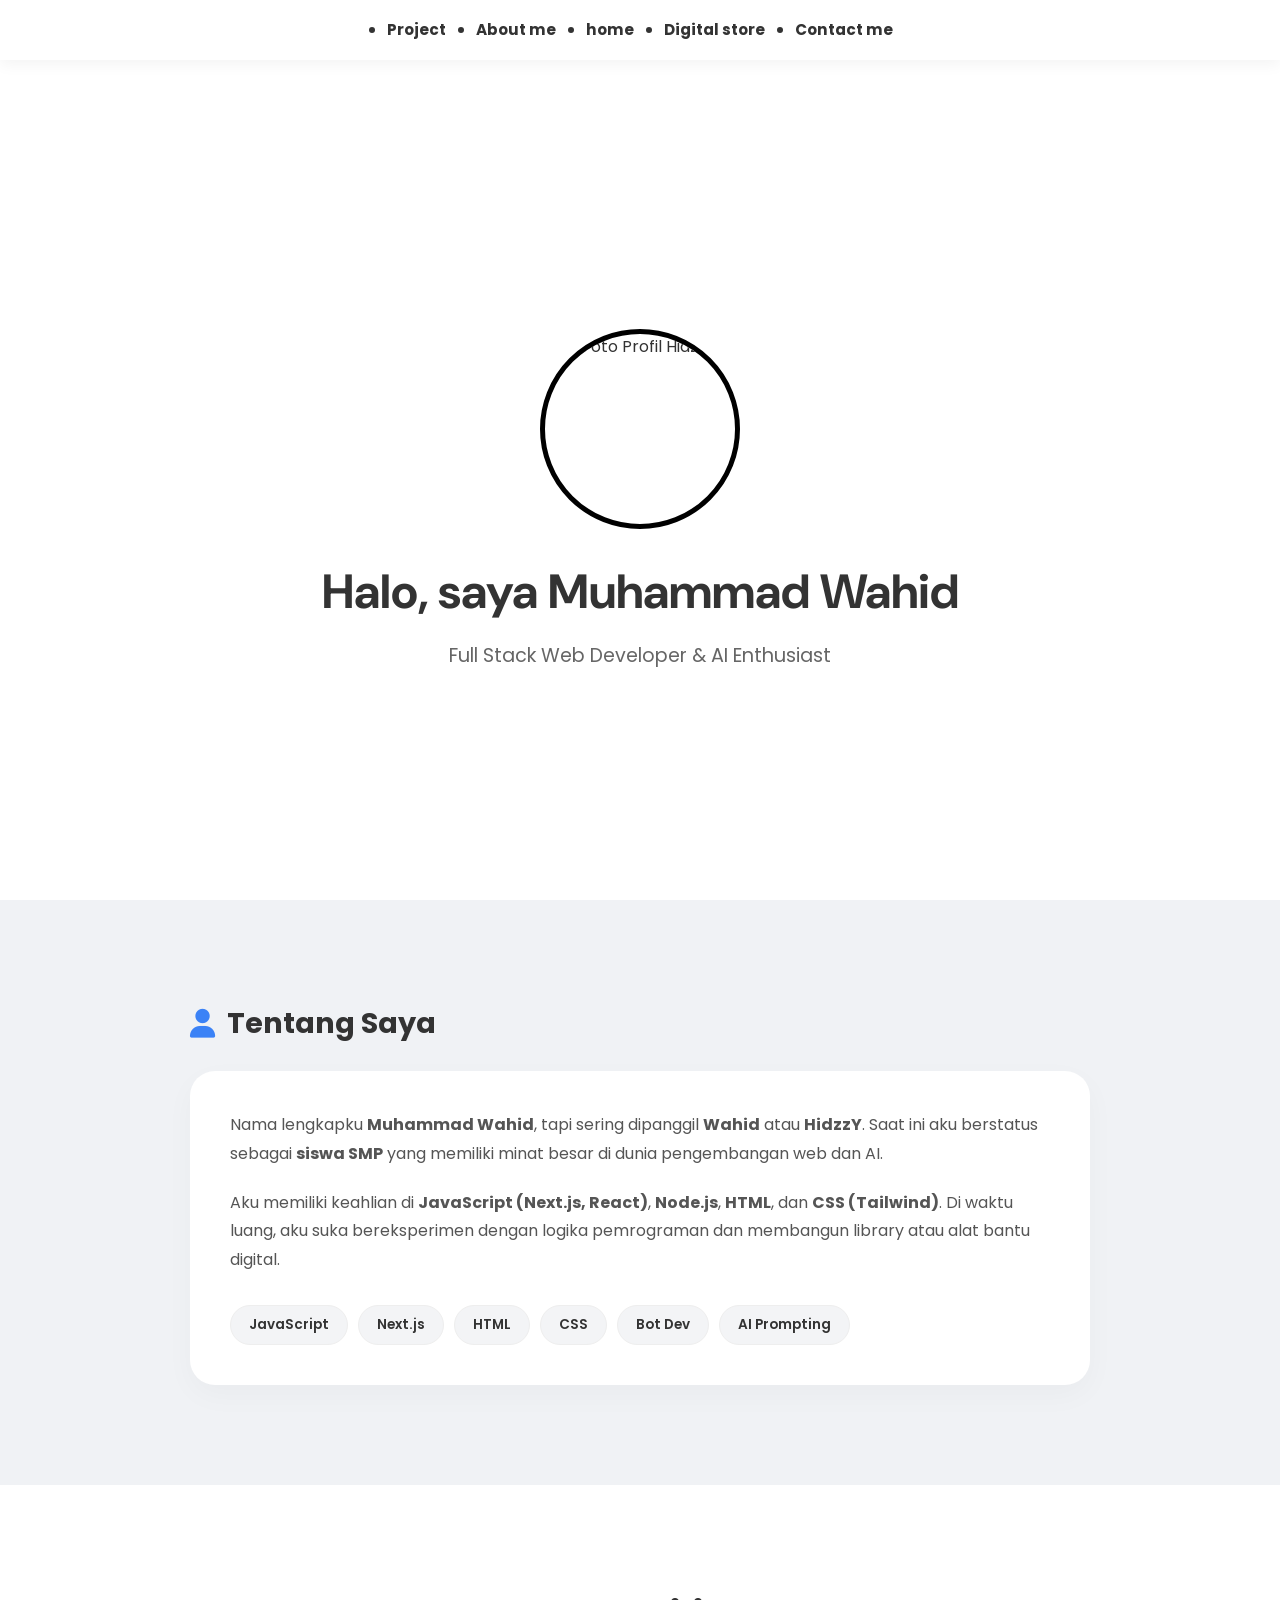
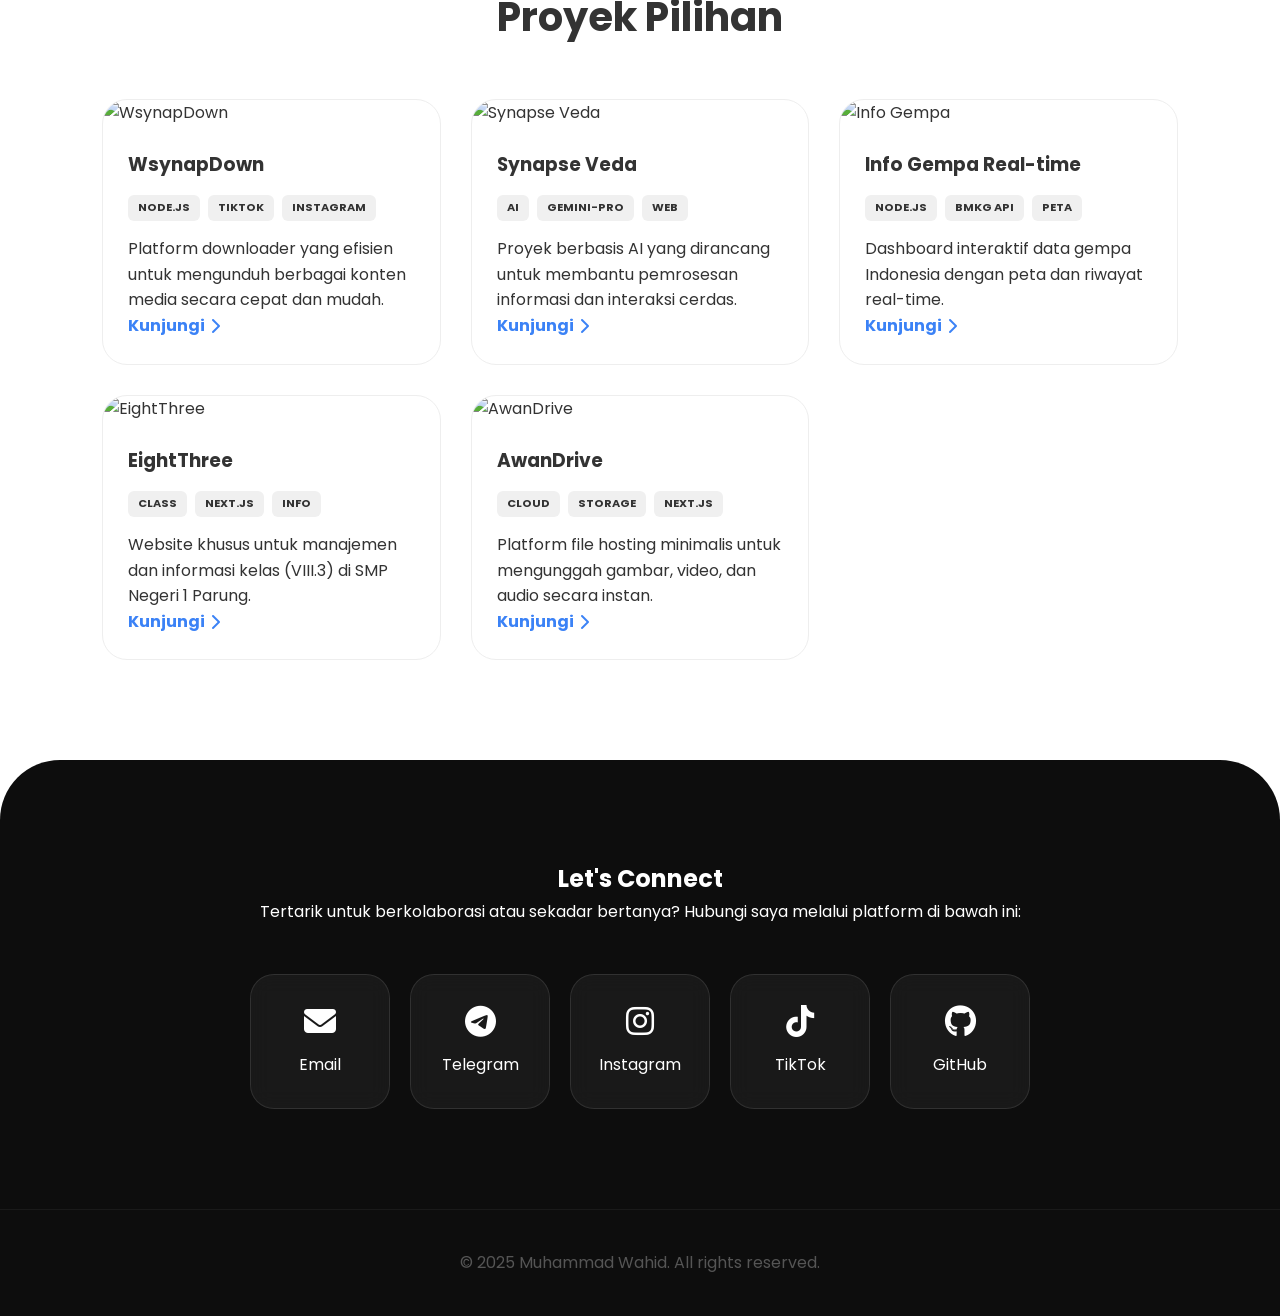
==== index.html @ 887a4020 "Add files via upload" ====
<!DOCTYPE html>
<html lang="id">
<head>
    <meta charset="UTF-8">
    <meta name="viewport" content="width=device-width, initial-scale=1.0">
    <title>Muhammad Wahid - Portofolio</title>
    <link rel="icon" href="https://c.top4top.io/p_3763qwu8t1.jpg" type="image/x-icon">
    <link rel="stylesheet" href="https://cdnjs.cloudflare.com/ajax/libs/font-awesome/6.4.0/css/all.min.css">
    <link href="https://fonts.googleapis.com/css2?family=DM+Sans:wght@700&family=Poppins:wght@300;400;600;700&display=swap" rel="stylesheet">
    <link rel="stylesheet" href="style.css">
</head>
<body oncontextmenu="return false;"> 
    <div id="preloader">
        <h1 id="preloader-text">Welcome!</h1>
    </div>

    <nav>
        <ul class="navbar-menu">
            <li><a href="#projects"><strong>Project</strong></a></li>
            <li><a href="#about"><strong>About me</strong></a></li>
            <li><a href="#home"><strong>home</strong></a></li>
            <li><a href='/store'><strong>Digital store</strong></a></li>
            <li><a href="#contact"><strong>Contact me</strong></a></li>
        </ul>
    </nav>

    <section id="home">
        <img id="profile-pic" src="https://files.catbox.moe/wugke8.jpg" alt="Foto Profil HidzzY" class="reveal-on-scroll">
        <h1 class="reveal-on-scroll delay-1">Halo, saya Muhammad Wahid</h1>
        <p class="reveal-on-scroll delay-2">Full Stack Web Developer & AI Enthusiast</p>
    </section>

    <section id="about">
    <div class="about-container reveal-on-scroll">
        <h2 class="about-title"><i class="fas fa-user"></i> Tentang Saya</h2>
        
        <div class="about-card">
            <p class="about-text">
                Nama lengkapku <strong>Muhammad Wahid</strong>, tapi sering dipanggil <strong>Wahid</strong> atau <strong>HidzzY</strong>. 
                Saat ini aku berstatus sebagai <strong>siswa SMP</strong> yang memiliki minat besar di dunia pengembangan web dan AI.
            </p>
            <p class="about-text">
                Aku memiliki keahlian di <strong>JavaScript (Next.js, React)</strong>, <strong>Node.js</strong>, <strong>HTML</strong>, dan <strong>CSS (Tailwind)</strong>. 
                Di waktu luang, aku suka bereksperimen dengan logika pemrograman dan membangun library atau alat bantu digital.
            </p>
            
            <div class="skills-grid">
                <span class="skill-item">JavaScript</span>
                <span class="skill-item">Next.js</span>
                <span class="skill-item">HTML</span>
                <span class="skill-item">CSS</span>
                <span class="skill-item">Bot Dev</span>
                <span class="skill-item">AI Prompting</span>
            </div>
        </div>
    </div>
</section>

    <section id="projects">
        <h2 class="reveal-on-scroll">Proyek Pilihan</h2>
        <div class="project-container">
            <div class="project-card reveal-on-scroll delay-1">
                <img src="https://k.top4top.io/p_37638irly3.png" alt="WsynapDown">
                <div class="project-card-content">
                    <h3>WsynapDown</h3>
                    <div class="project-tags">
                        <span>Node.js</span><span>Tiktok</span><span>Instagram</span>
                    </div>
                    <p>Platform downloader yang efisien untuk mengunduh berbagai konten media secara cepat dan mudah.</p>
                    <a href="https://wsynapdown.hidzhostt.my.id" target="_blank" class="project-link">Kunjungi <i class="fas fa-chevron-right"></i></a>
                </div>
            </div>

            <div class="project-card reveal-on-scroll delay-2">
                <img src="https://i.top4top.io/p_376329jvo1.png" alt="Synapse Veda">
                <div class="project-card-content">
                    <h3>Synapse Veda</h3>
                    <div class="project-tags">
                        <span>AI</span><span>Gemini-PRO</span><span>Web</span>
                    </div>
                    <p>Proyek berbasis AI yang dirancang untuk membantu pemrosesan informasi dan interaksi cerdas.</p>
                    <a href="https://synapse-veda.hidz-fun.my.id" target="_blank" class="project-link">Kunjungi <i class="fas fa-chevron-right"></i></a>
                </div>
            </div>

            <div class="project-card reveal-on-scroll delay-3">
                <img src="https://j.top4top.io/p_37632fini2.png" alt="Info Gempa">
                <div class="project-card-content">
                    <h3>Info Gempa Real-time</h3>
                    <div class="project-tags">
                        <span>Node.js</span><span>BMKG API</span><span>Peta</span>
                    </div>
                    <p>Dashboard interaktif data gempa Indonesia dengan peta dan riwayat real-time.</p>
                    <a href="https://infogempa.hidz-fun.my.id" target="_blank" class="project-link">Kunjungi <i class="fas fa-chevron-right"></i></a>
                </div>
            </div>

            <div class="project-card reveal-on-scroll delay-4">
                <img src="https://g.top4top.io/p_3763n5gxk1.png" alt="EightThree">
                <div class="project-card-content">
                    <h3>EightThree</h3>
                    <div class="project-tags">
                        <span>Class</span><span>Next.js</span><span>Info</span>
                    </div>
                    <p>Website khusus untuk manajemen dan informasi kelas (VIII.3) di SMP Negeri 1 Parung.</p>
                    <a href="https://eight.hidz-fun.my.id" target="_blank" class="project-link">Kunjungi <i class="fas fa-chevron-right"></i></a>
                </div>
            </div>

            <div class="project-card reveal-on-scroll delay-5">
                <img src="https://j.top4top.io/p_3764ld9o11.png" alt="AwanDrive">
                <div class="project-card-content">
                    <h3>AwanDrive</h3>
                    <div class="project-tags">
                        <span>Cloud</span><span>Storage</span><span>Next.js</span>
                    </div>
                    <p>Platform file hosting minimalis untuk mengunggah gambar, video, dan audio secara instan.</p>
                    <a href="https://awan.hidzhostt.my.id" target="_blank" class="project-link">Kunjungi <i class="fas fa-chevron-right"></i></a>
                </div>
            </div>
        </div>
    </section>

    <section id="contact">
    <div class="contact-wrapper reveal-on-scroll">
        <h2>Let's Connect</h2>
        <p>Tertarik untuk berkolaborasi atau sekadar bertanya? Hubungi saya melalui platform di bawah ini:</p>
        
        <div class="contact-grid">
            <a href="mailto:wahidrahmannn1324@gmail.com" class="contact-card reveal-on-scroll delay-2">
                <i class="fas fa-envelope"></i>
                <span>Email</span>
            </a>
            
            <a href="https://t.me/hidzex3c" target="_blank" class="contact-card reveal-on-scroll delay-3">
                <i class="fab fa-telegram"></i>
                <span>Telegram</span>
            </a>
            
            <a href="https://instagram.com/w.hidzy" target="_blank" class="contact-card reveal-on-scroll delay-4">
                <i class="fab fa-instagram"></i>
                <span>Instagram</span>
            </a>
            
            <a href="https://tiktok.com/@w.hizz" target="_blank" class="contact-card reveal-on-scroll delay-5">
                <i class="fab fa-tiktok"></i>
                <span>TikTok</span>
            </a>
            
            <a href="https://github.com/HidzzY" target="_blank" class="contact-card reveal-on-scroll delay-6">
                <i class="fab fa-github"></i>
                <span>GitHub</span>
            </a>
        </div>
    </div>
</section>

    <footer>
        <p>&copy; 2025 Muhammad Wahid. All rights reserved.</p>
    </footer>

    <script src="script.js"></script>
    <script>
        document.onkeydown = function(e) {
            if (e.ctrlKey && (e.keyCode === 67 || e.keyCode === 86 || e.keyCode === 85 || e.keyCode === 117)) {
                return false;
            } else if (e.keyCode === 123) {
                return false;
            } else if (e.ctrlKey && e.shiftKey && e.keyCode === 73) {
                return false;
            }
        };
    </script>
</body>
</html>
---- style.css ----
/* --- Variabel CSS --- */
:root {
    --primary-white: #ffffff;
    --light-grey-bg: #f5f5f7;
    --medium-grey: #e0e0e0;
    --dark-grey-text: #333333;
    --black-solid: #000000;
    --accent-color: #6a00ff;
    --blue-accent: #3b82f6;
}

/* --- Global Reset --- */
* {
    margin: 0;
    padding: 0;
    box-sizing: border-box;
}

html { scroll-behavior: smooth; }

body {
    font-family: 'Poppins', sans-serif;
    background-color: var(--primary-white);
    color: var(--dark-grey-text);
    overflow-x: hidden;
    line-height: 1.6;
}

a { text-decoration: none; color: inherit; }

/* --- Scrollbar --- */
::-webkit-scrollbar { width: 8px; }
::-webkit-scrollbar-track { background: var(--light-grey-bg); }
::-webkit-scrollbar-thumb { background: #ccc; border-radius: 10px; }
::-webkit-scrollbar-thumb:hover { background: var(--accent-color); }

/* --- Intro Preloader --- */
#preloader {
    position: fixed;
    inset: 0;
    background-color: var(--black-solid);
    display: flex;
    justify-content: center;
    align-items: center;
    z-index: 9999;
}

#preloader-text {
    color: var(--primary-white);
    font-family: 'DM Sans', sans-serif;
    font-size: 3rem;
    animation: zoomInFadeIn 1.5s forwards, fadeOutPreloaderText 0.5s 2s forwards;
}

@keyframes zoomInFadeIn {
    0% { opacity: 0; transform: scale(0.6); filter: blur(10px); }
    100% { opacity: 1; transform: scale(1); filter: blur(0px); }
}

@keyframes fadeOutPreloaderText {
    to { opacity: 0; transform: scale(1.1); }
}

/* --- Navbar --- */
nav {
    position: fixed;
    top: 0; width: 100%;
    background-color: rgba(255, 255, 255, 0.95);
    backdrop-filter: blur(10px);
    box-shadow: 0 4px 15px rgba(0, 0, 0, 0.05);
    z-index: 1000;
    height: 60px;
    display: flex;
    justify-content: center;
    align-items: center;
}

.navbar-menu { display: flex; gap: 30px; }
.navbar-menu li a {
    font-weight: 600;
    font-size: 0.95em;
    position: relative;
    transition: 0.3s;
}

.navbar-menu li a:hover { color: var(--accent-color); }

/* --- Reveal Animation --- */
.reveal-on-scroll {
    opacity: 0;
    transform: translateY(30px);
    transition: all 0.8s cubic-bezier(0.17, 0.67, 0.83, 0.67);
}

.reveal-on-scroll.is-visible { opacity: 1; transform: translateY(0); }
.delay-1 { transition-delay: 0.1s; }
.delay-2 { transition-delay: 0.2s; }

/* --- Home Section --- */
#home {
    padding-top: 100px;
    min-height: 100vh;
    display: flex;
    flex-direction: column;
    justify-content: center;
    align-items: center;
    text-align: center;
}

#profile-pic {
    width: 200px; height: 200px;
    border-radius: 50%;
    object-fit: cover;
    border: 5px solid var(--black-solid);
    margin-bottom: 25px;
}

#home h1 { font-family: 'DM Sans', sans-serif; font-size: 3rem; margin-bottom: 10px; }
#home p { color: #666; font-size: 1.2rem; }

/* --- About Section --- */
#about { background-color: #f0f2f5; padding: 100px 8%; }
.about-container { max-width: 900px; margin: 0 auto; }
.about-title {
    font-size: 1.8rem;
    text-align: left;
    margin-bottom: 25px;
    display: flex;
    align-items: center;
    gap: 12px;
}
.about-title i { color: var(--blue-accent); }
.about-card {
    background: #fff;
    padding: 40px;
    border-radius: 25px;
    box-shadow: 0 10px 30px rgba(0,0,0,0.03);
    text-align: left;
}
.about-text { margin-bottom: 20px; color: #555; line-height: 1.8; }
.skills-grid { display: flex; flex-wrap: wrap; gap: 10px; margin-top: 30px; }
.skill-item {
    background: #f3f4f6;
    padding: 8px 18px;
    border-radius: 50px;
    font-size: 0.85rem;
    font-weight: 600;
    border: 1px solid #eee;
}

/* --- Projects Section --- */
#projects { padding: 100px 8%; text-align: center; }
#projects h2 { font-size: 2.5rem; margin-bottom: 50px; }
.project-container {
    display: grid;
    grid-template-columns: repeat(auto-fit, minmax(320px, 1fr));
    gap: 30px;
}
.project-card {
    background: #fff;
    border-radius: 25px;
    overflow: hidden;
    border: 1px solid #eee;
    transition: 0.4s;
    text-align: left;
}
.project-card:hover { transform: translateY(-10px); box-shadow: 0 20px 40px rgba(0,0,0,0.1); }
.project-card img { width: 100%; height: 210px; object-fit: cover; }
.project-card-content { padding: 25px; }
.project-tags { display: flex; gap: 8px; margin: 15px 0; }
.project-tags span {
    background: #f0f0f0; font-size: 0.7rem; font-weight: 700;
    padding: 4px 10px; border-radius: 6px; text-transform: uppercase;
}
.project-link { color: var(--blue-accent); font-weight: 700; display: flex; align-items: center; gap: 5px; }

/* --- Contact Section --- */
#contact { 
    background-color: #0d0d0d; 
    border-radius: 60px 60px 0 0; 
    color: #fff; 
    padding: 100px 8%;
    text-align: center;
}
.contact-grid { display: flex; justify-content: center; gap: 20px; flex-wrap: wrap; margin-top: 50px; }
.contact-card { 
    background: rgba(255,255,255,0.05); 
    backdrop-filter: blur(10px);
    padding: 30px; width: 140px;
    border-radius: 24px;
    display: flex; flex-direction: column; align-items: center; gap: 15px;
    transition: 0.4s cubic-bezier(0.175, 0.885, 0.32, 1.275);
    border: 1px solid rgba(255,255,255,0.1);
}
.contact-card:hover { 
    background: var(--accent-color); 
    transform: translateY(-15px); 
    box-shadow: 0 15px 30px rgba(106, 0, 255, 0.4);
}
.contact-card i { font-size: 2rem; }

/* --- Footer --- */
footer { background: #0d0d0d; color: #555; padding: 40px; text-align: center; border-top: 1px solid #1a1a1a; }

/* Mobile */
@media (max-width: 768px) {
    .navbar-menu { gap: 15px; font-size: 0.8rem; }
    .contact-card { width: 45%; }
    #home h1 { font-size: 2.2rem; }
}
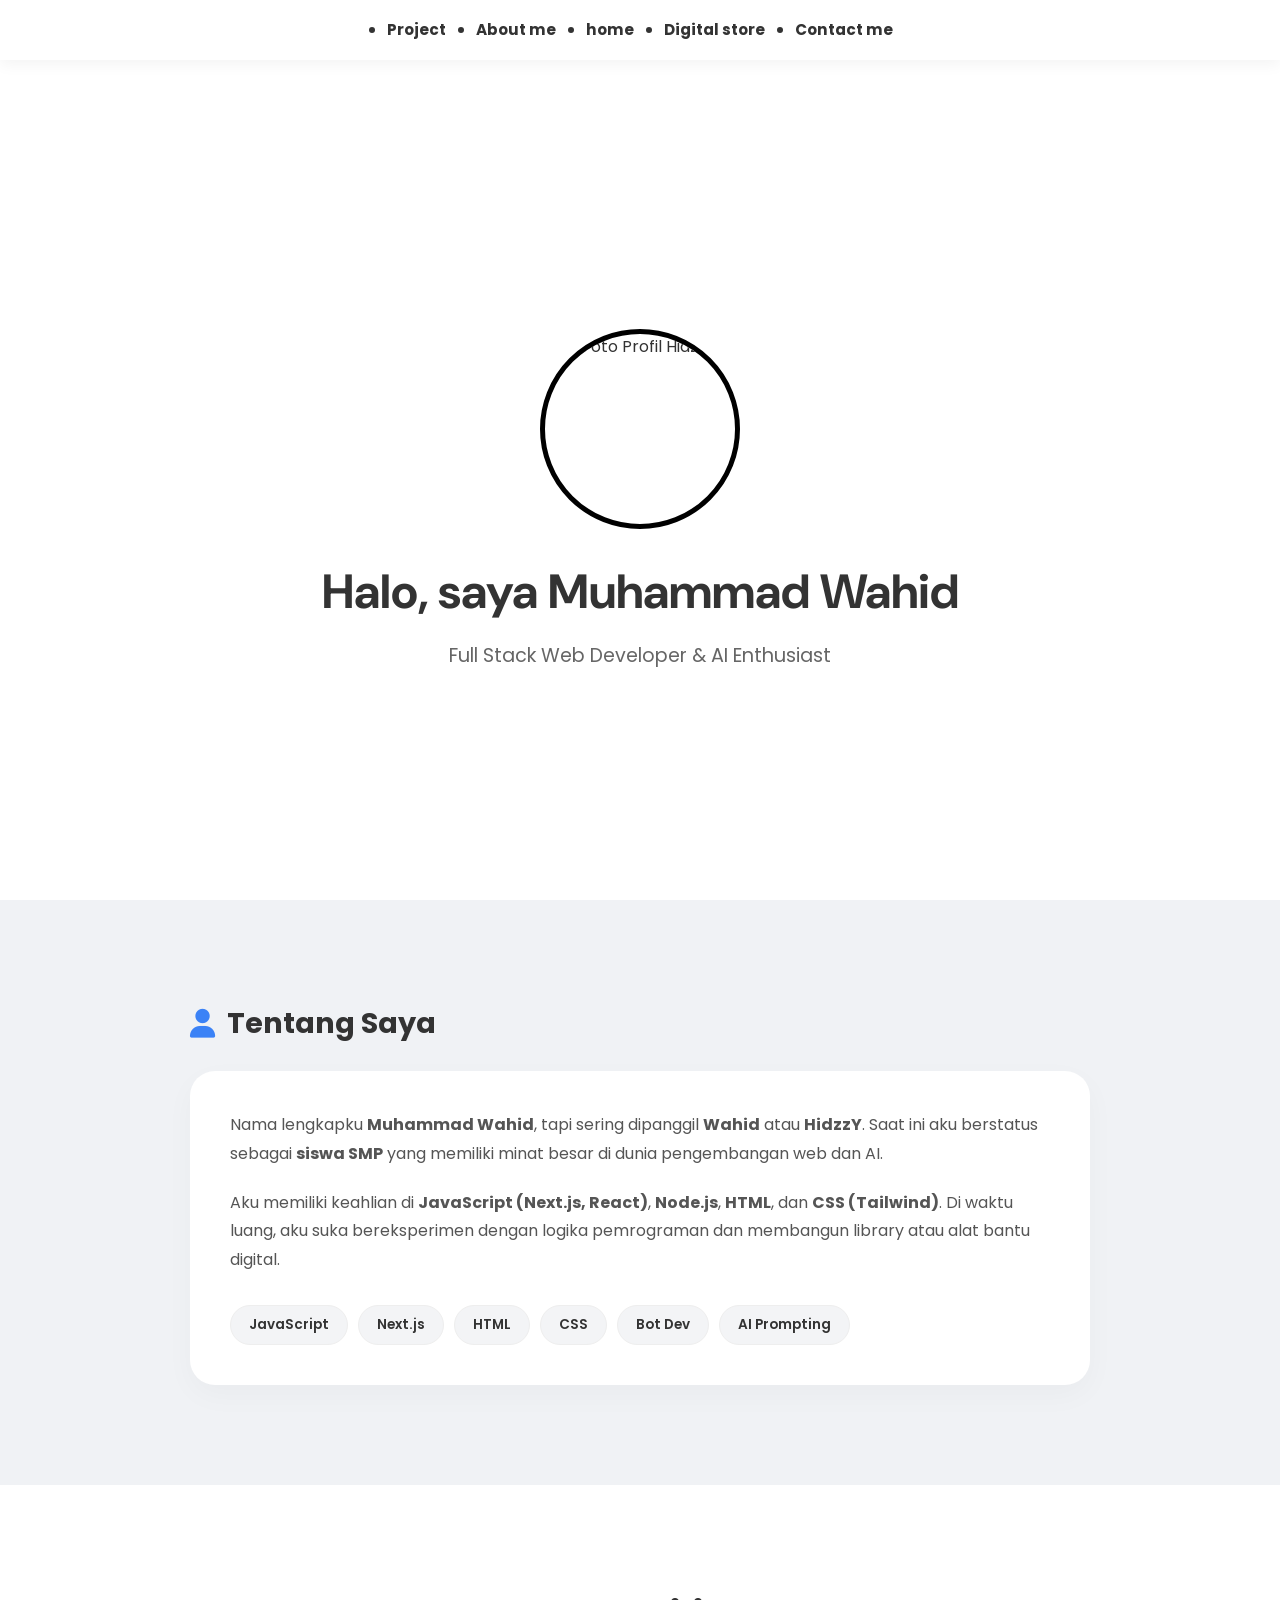
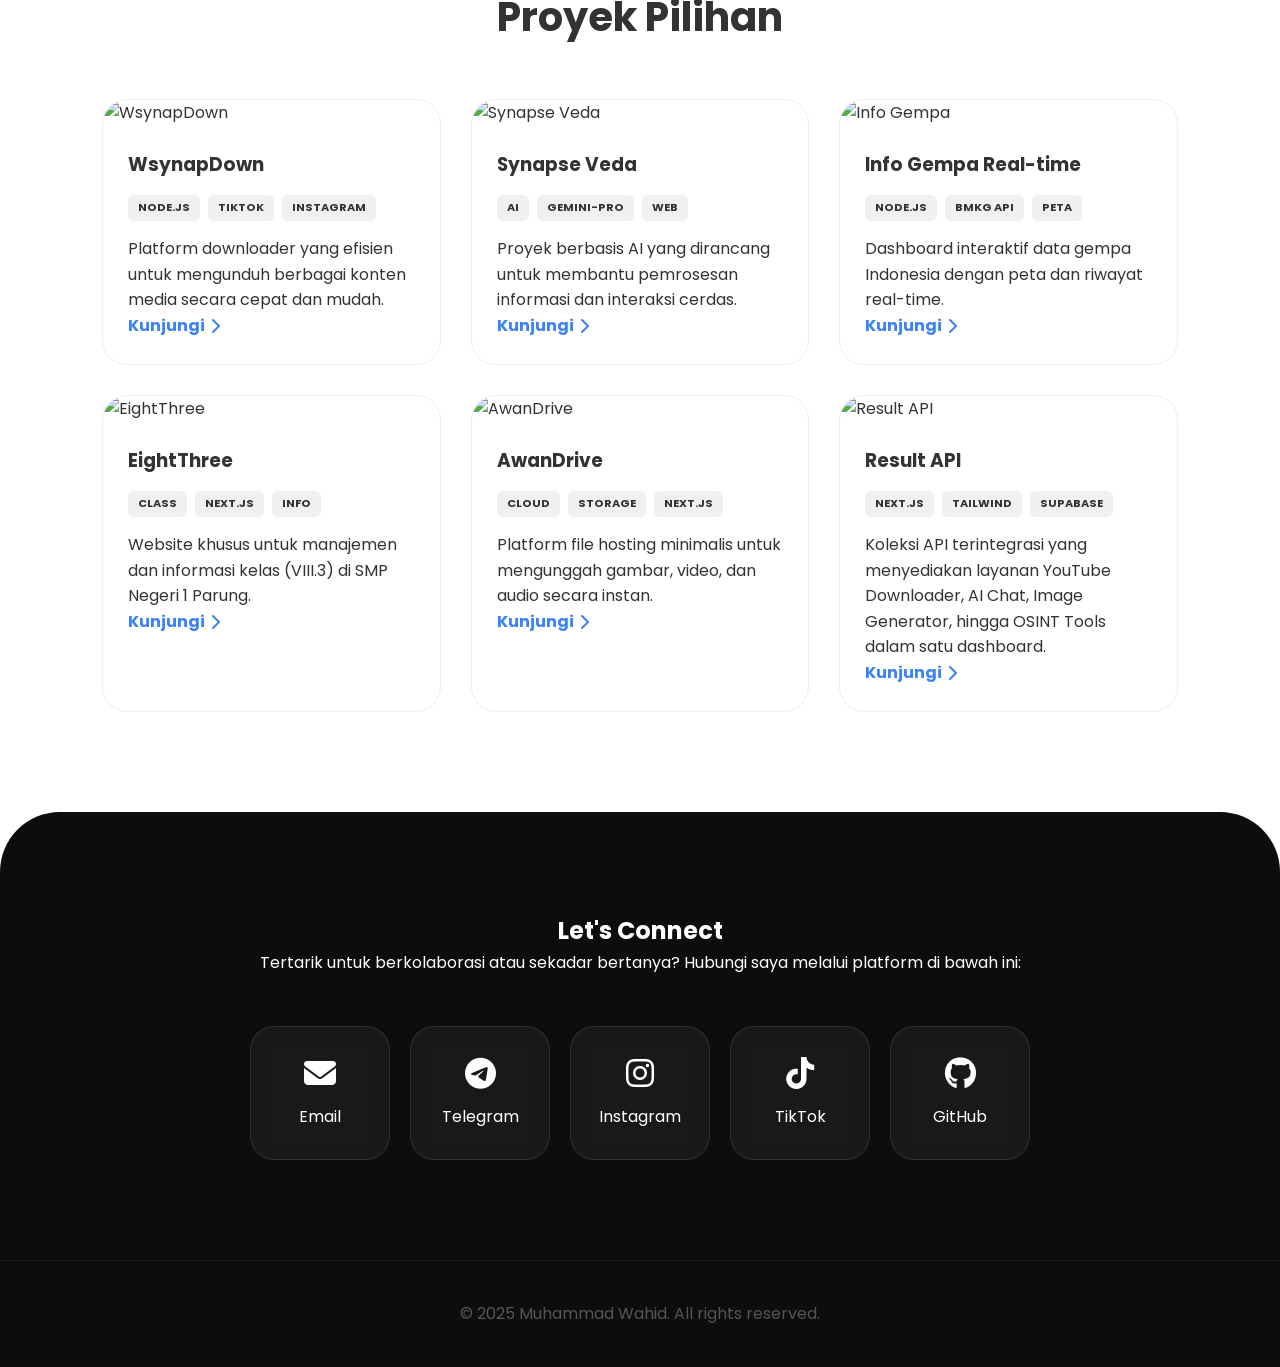
==== commit 5891b048: "Update index.html" ====
--- a/index.html
+++ b/index.html
@@ -19,7 +19,7 @@
             <li><a href="#projects"><strong>Project</strong></a></li>
             <li><a href="#about"><strong>About me</strong></a></li>
             <li><a href="#home"><strong>home</strong></a></li>
-            <li><a href='/store'><strong>Digital store</strong></a></li>
+            <li><a href="store/index.html"><strong>Digital store</strong></a></li>
             <li><a href="#contact"><strong>Contact me</strong></a></li>
         </ul>
     </nav>
@@ -118,6 +118,18 @@
                     <a href="https://awan.hidzhostt.my.id" target="_blank" class="project-link">Kunjungi <i class="fas fa-chevron-right"></i></a>
                 </div>
             </div>
+
+           <div class="project-card reveal-on-scroll delay-6">
+               <img src="https://files.catbox.moe/cep3s4.png" alt="Result API"> 
+               <div class="project-card-content">
+                   <h3>Result API</h3>
+                   <div class="project-tags">
+                       <span>Next.js</span><span>Tailwind</span><span>Supabase</span>
+                   </div>
+                   <p>Koleksi API terintegrasi yang menyediakan layanan YouTube Downloader, AI Chat, Image Generator, hingga OSINT Tools dalam satu dashboard.</p>
+                   <a href="https://myresult-api.vercel.app" target="_blank" class="project-link">Kunjungi <i class="fas fa-chevron-right"></i></a>
+               </div>
+           </div>
         </div>
     </section>
 
@@ -172,4 +184,4 @@
         };
     </script>
 </body>
-</html>+</html>
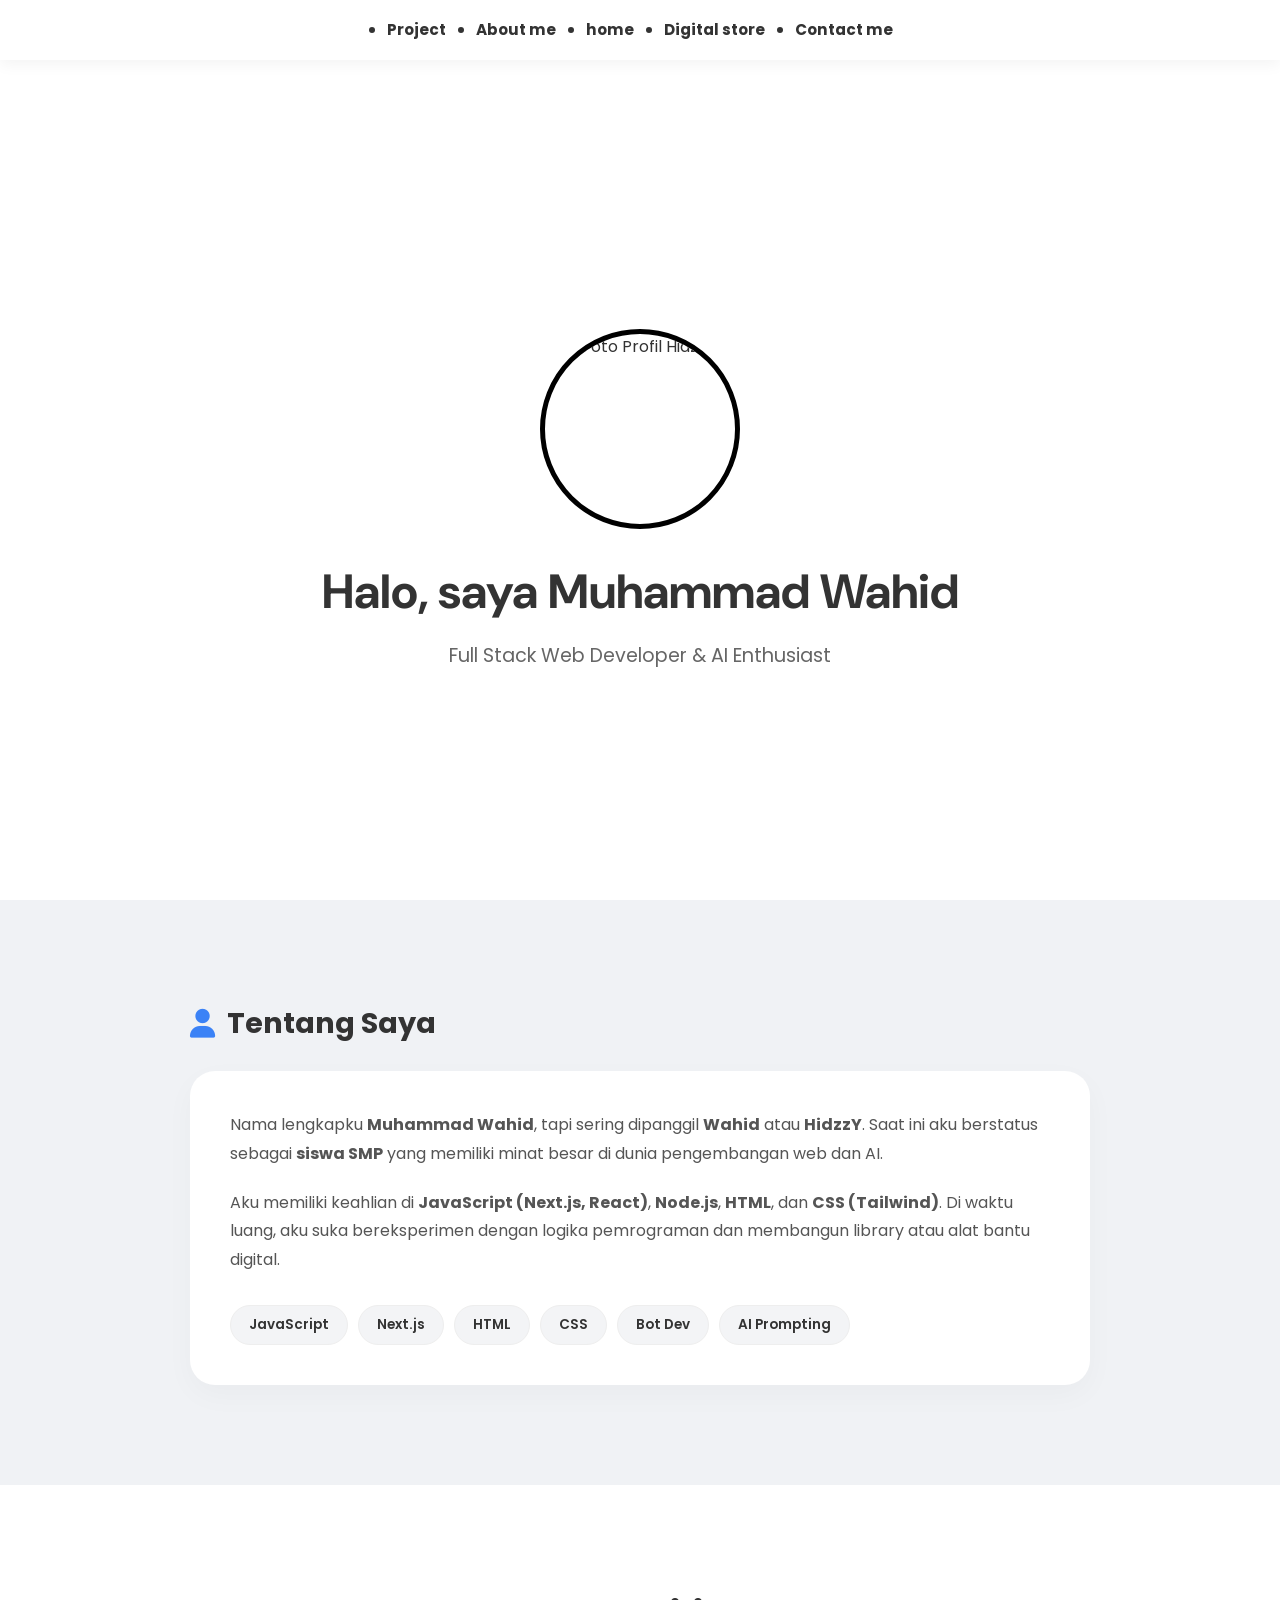
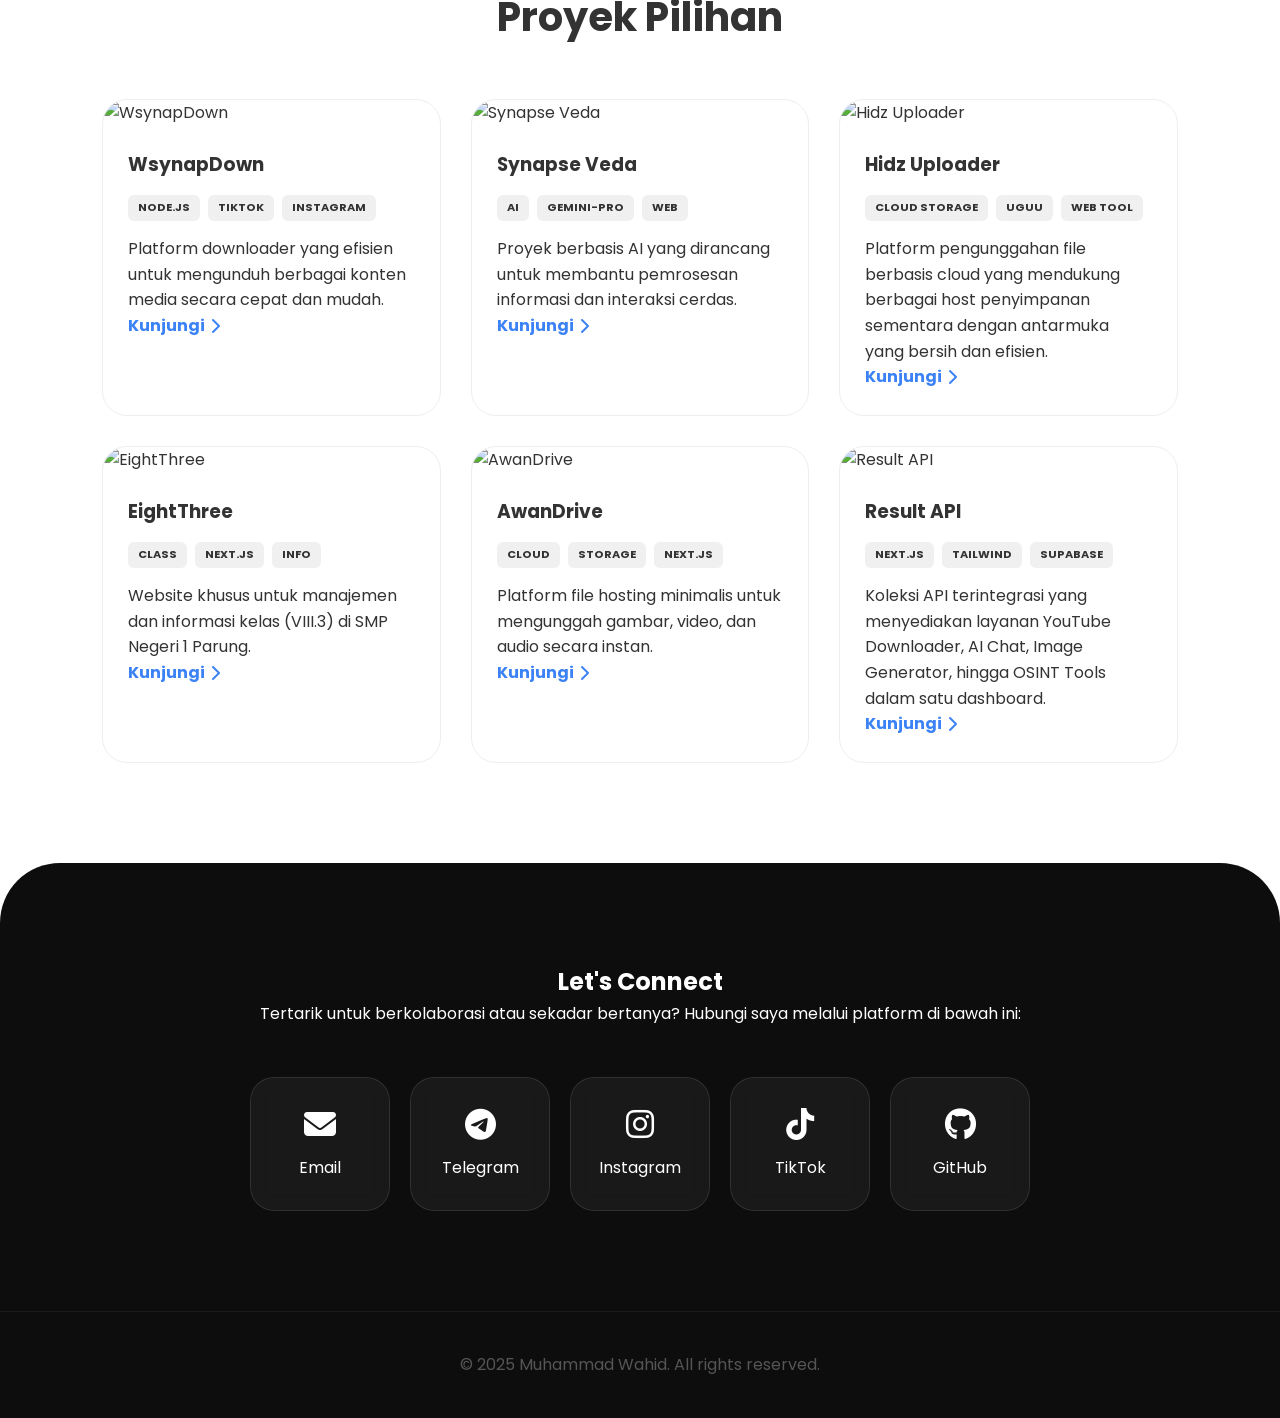
==== commit 36c94703: "Update index.html" ====
--- a/index.html
+++ b/index.html
@@ -25,7 +25,7 @@
     </nav>
 
     <section id="home">
-        <img id="profile-pic" src="https://files.catbox.moe/wugke8.jpg" alt="Foto Profil HidzzY" class="reveal-on-scroll">
+        <img id="profile-pic" src="https://j.top4top.io/p_37743un5p1.png" alt="Foto Profil HidzzY" class="reveal-on-scroll">
         <h1 class="reveal-on-scroll delay-1">Halo, saya Muhammad Wahid</h1>
         <p class="reveal-on-scroll delay-2">Full Stack Web Developer & AI Enthusiast</p>
     </section>
@@ -84,14 +84,14 @@
             </div>
 
             <div class="project-card reveal-on-scroll delay-3">
-                <img src="https://j.top4top.io/p_37632fini2.png" alt="Info Gempa">
+                <img src="https://n.uguu.se/VyOYubFp.png" alt="Hidz Uploader">
                 <div class="project-card-content">
-                    <h3>Info Gempa Real-time</h3>
+                    <h3>Hidz Uploader</h3>
                     <div class="project-tags">
-                        <span>Node.js</span><span>BMKG API</span><span>Peta</span>
+                        <span>Cloud Storage</span><span>Uguu</span><span>Web Tool</span>
                     </div>
-                    <p>Dashboard interaktif data gempa Indonesia dengan peta dan riwayat real-time.</p>
-                    <a href="https://infogempa.hidz-fun.my.id" target="_blank" class="project-link">Kunjungi <i class="fas fa-chevron-right"></i></a>
+                    <p>Platform pengunggahan file berbasis cloud yang mendukung berbagai host penyimpanan sementara dengan antarmuka yang bersih dan efisien.</p>
+                    <a href="#" target="_blank" class="project-link">Kunjungi <i class="fas fa-chevron-right"></i></a>
                 </div>
             </div>
 
@@ -120,7 +120,7 @@
             </div>
 
            <div class="project-card reveal-on-scroll delay-6">
-               <img src="https://files.catbox.moe/cep3s4.png" alt="Result API"> 
+               <img src="https://j.top4top.io/p_37747y25f1.png" alt="Result API"> 
                <div class="project-card-content">
                    <h3>Result API</h3>
                    <div class="project-tags">
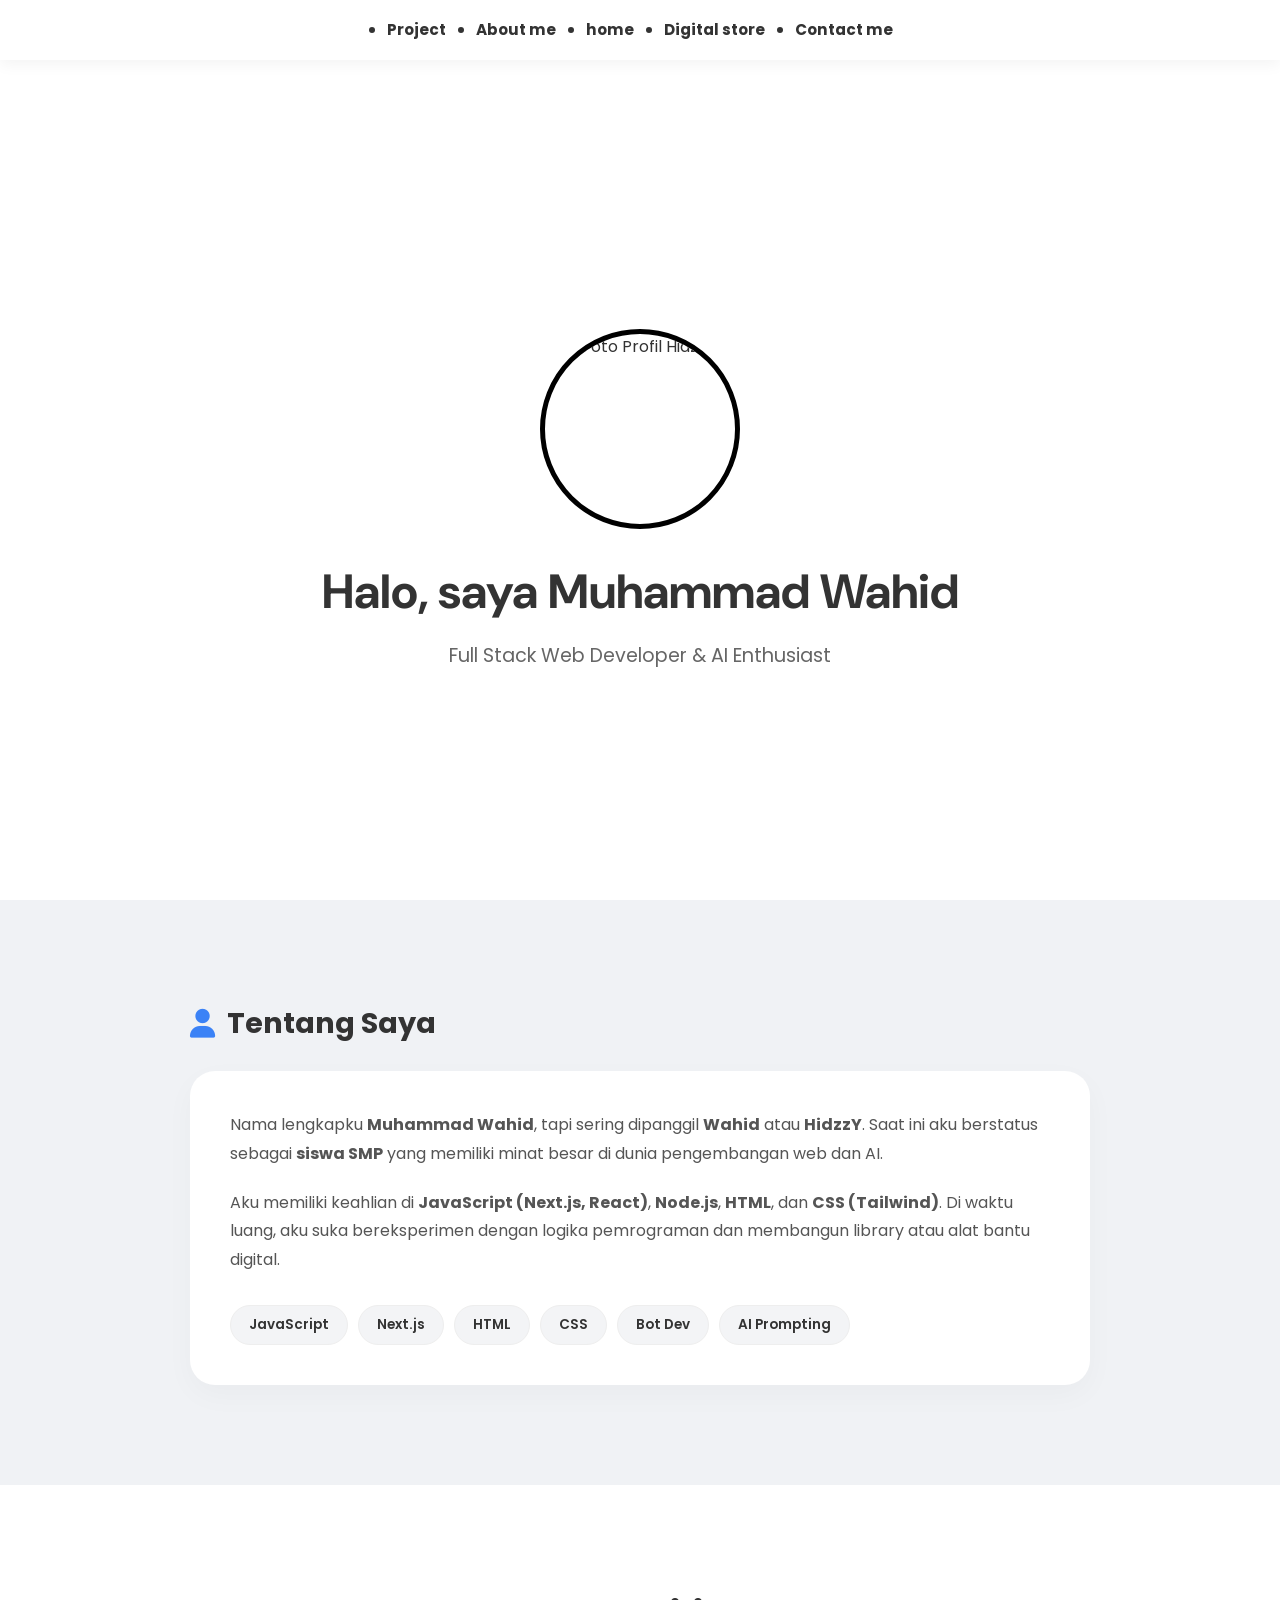
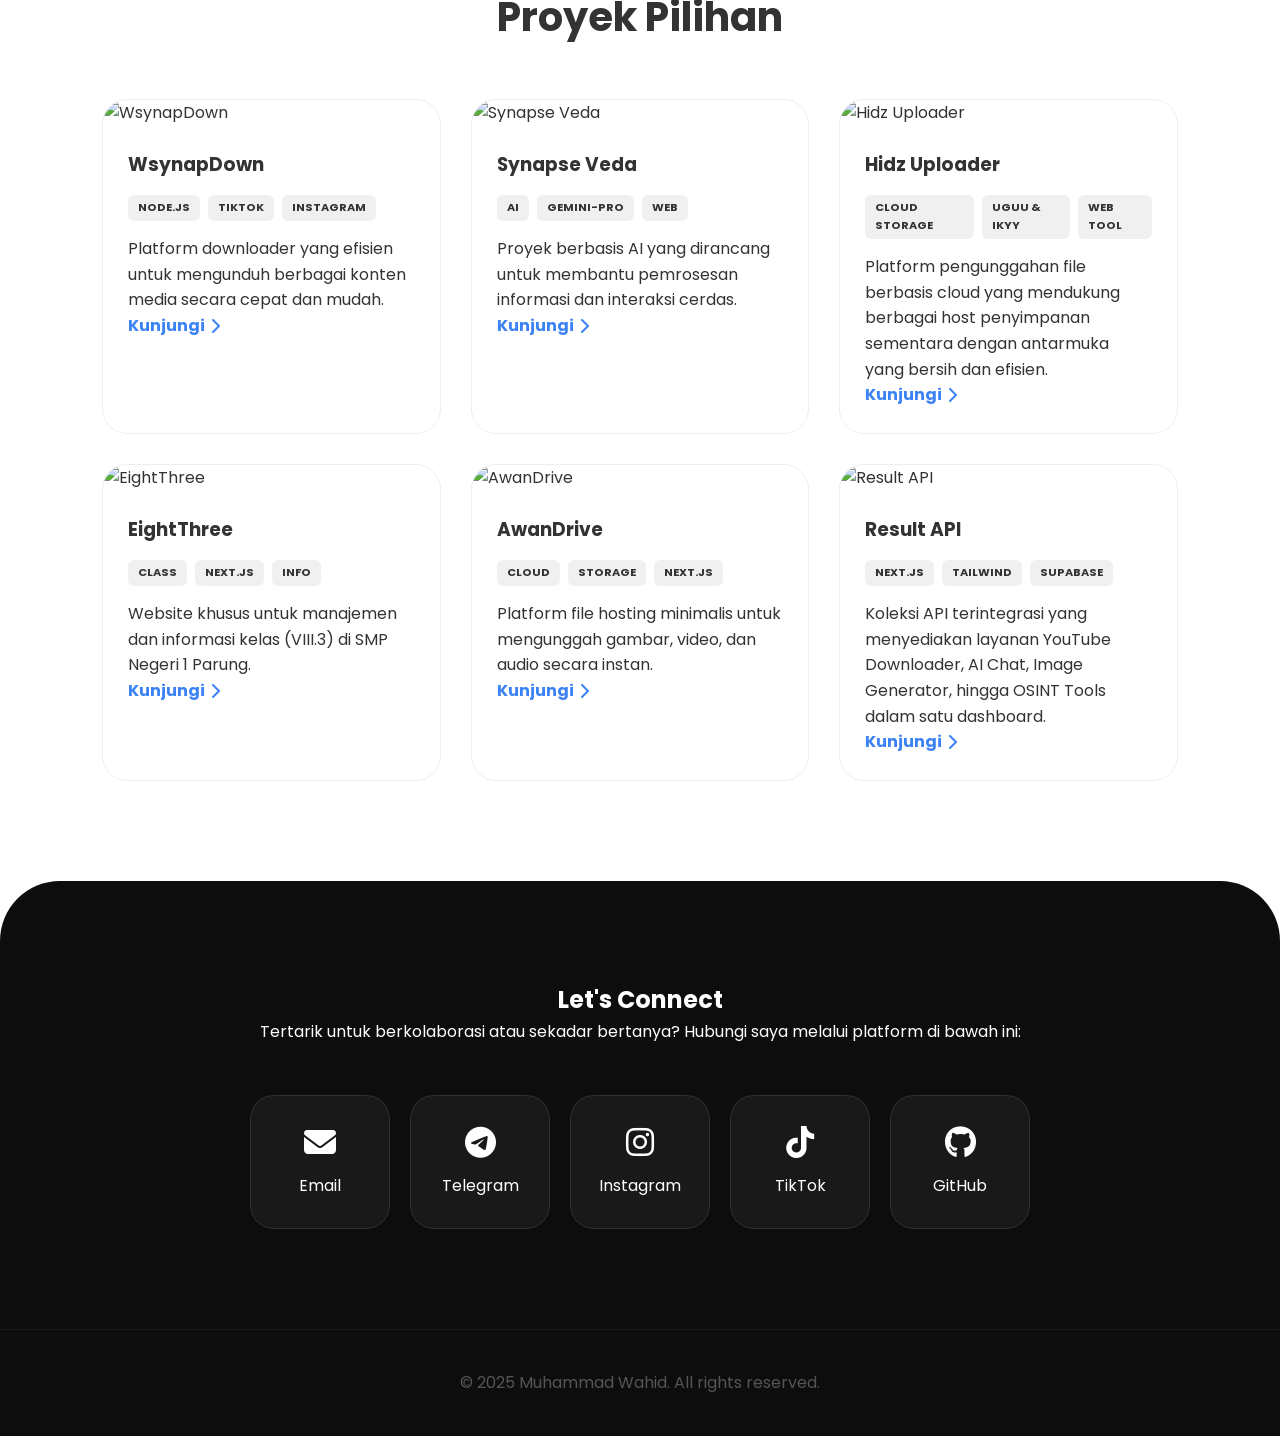
==== commit 0a1538ac: "Update index.html" ====
--- a/index.html
+++ b/index.html
@@ -88,7 +88,7 @@
                 <div class="project-card-content">
                     <h3>Hidz Uploader</h3>
                     <div class="project-tags">
-                        <span>Cloud Storage</span><span>Uguu</span><span>Web Tool</span>
+                        <span>Cloud Storage</span><span>Uguu & ikyy</span><span>Web Tool</span>
                     </div>
                     <p>Platform pengunggahan file berbasis cloud yang mendukung berbagai host penyimpanan sementara dengan antarmuka yang bersih dan efisien.</p>
                     <a href="#" target="_blank" class="project-link">Kunjungi <i class="fas fa-chevron-right"></i></a>
